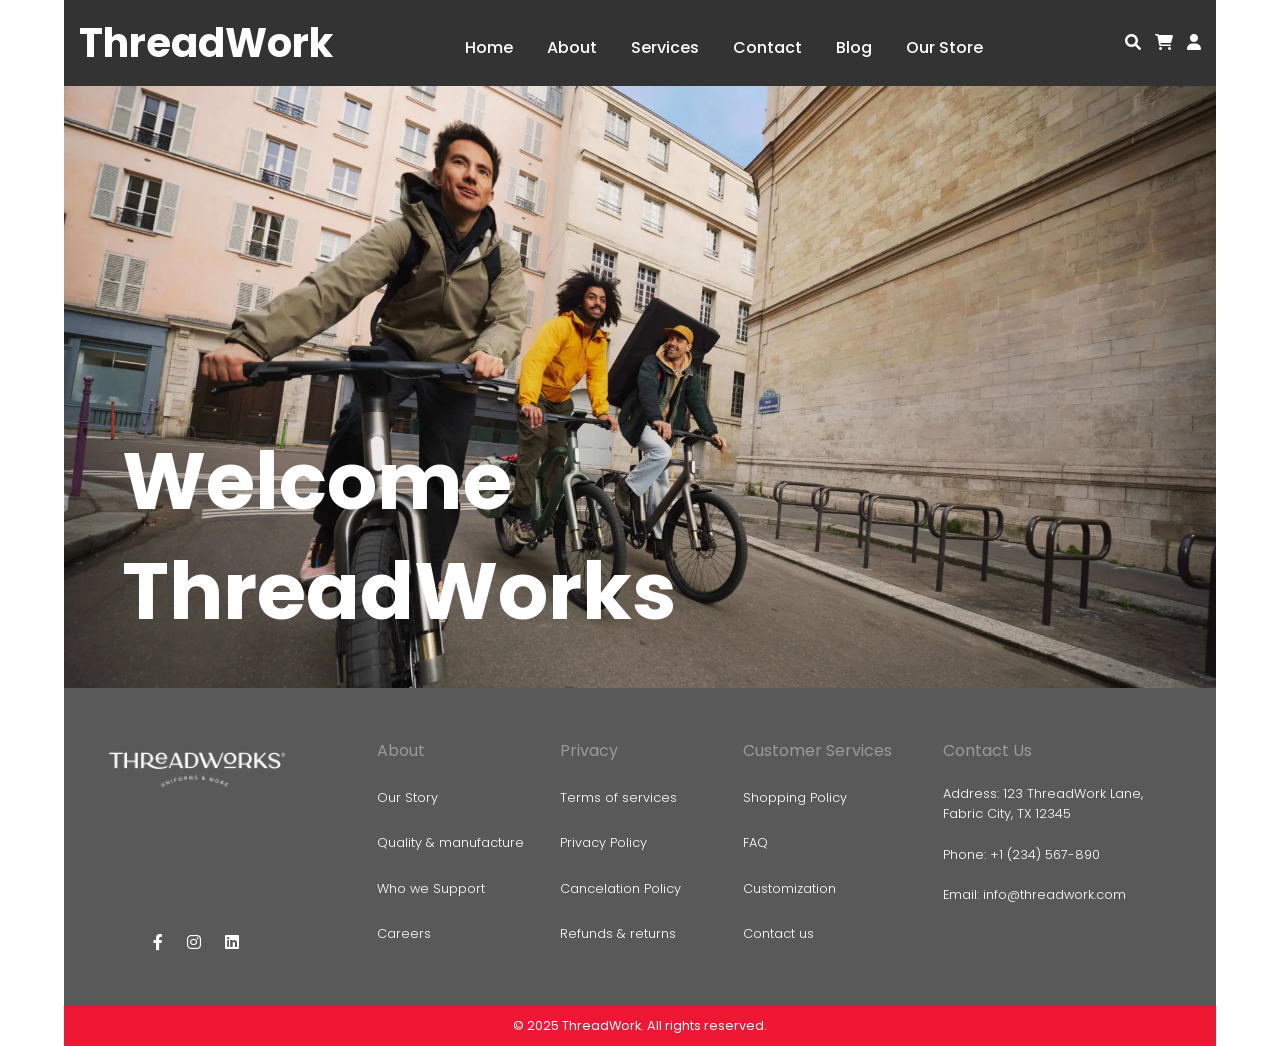
==== story.html @ 20a88190 "Updated code" ====
<!DOCTYPE html>
<html lang="en">
<head>
    <meta charset="UTF-8">
    <meta name="viewport" content="width=device-width, initial-scale=1.0">
    <title>Thread Work Final Project</title>
    <link rel="stylesheet" href="style.css">
    <link rel="stylesheet" href="../css/animate.css">
    <link rel="stylesheet" href="https://cdnjs.cloudflare.com/ajax/libs/font-awesome/6.0.0-beta3/css/all.min.css">
    <link rel="stylesheet" href="../css/owl.carousel.min.css">

    <link href="https://fonts.googleapis.com/css2?family=Poppins:wght@300;400;500;600;700&display=swap" rel="stylesheet">
    <link rel="icon" type="images/x-icon" href="images/favicon.ico">
    <script src="https://code.jquery.com/jquery-3.6.0.min.js"></script>
    <script src="../js/jquery.min.js"></script>
    <script type="text/javascript" src="../js/owl.carousel.js"></script>
</head>
<body>
    <!-- header section -->
  <div class="header-section">
    <div class="container">
      <header>
        <h1><a href="index.html">ThreadWork</a></h1>
        <nav>
            <ul>
                <li><a href="index.html">Home</a></li>
                <li><a href="#about">About</a></li>
                <li><a href="#services">Services</a></li>
                <li><a href="#contact">Contact</a></li>
                <li><a href="#blog">Blog</a></li>
                <li><a href="/store.html">Our Store</a></li>
                
            </ul>
        </nav>
        <div class="search-container">
            <a href="#search"><i class="fas fa-search"></i></a>
            <a href="#cart"><i class="fas fa-shopping-cart"></i></a>
            <a href="#profile"><i class="fas fa-user"></i></a>
        </div>
    </header>
  </div>
 </div>
<!-- Banner section -->
    <section class="banner-section">
        
        <div class="container">
            <div class="banner-image">
            <img src="images/bn5.webp" alt="ThreadWork Banner">
            </div>
             <div class="banner-content">
             <h1 class="animated-heading">Welcome <br>ThreadWorks</h1>
            </div>
        </div>
 </section>
 

 <!-- footer section -->
<footer>
    <div class="container">
        <div class="footer-content">
            <div class="footer-logo">
                <a href="/"> <img src="images/footerlogo.png" alt="ThreadWork Logo"></a>
                <div class="social-share">
                    <a href="#facebook"><i class="fab fa-facebook-f"></i></a>
                    <a href="#instagram"><i class="fab fa-instagram"></i></a>
                    <a href="#linkedin"><i class="fab fa-linkedin"></i></a>
                </div>
            </div>
            <div class="footer-menu-links">
                <div class="about-links">
                <h3>About</h3>
                <ul>
                    <li><a href="#our-story">Our Story</a></li>
                    <li><a href="#quality-manufacture">Quality & manufacture </a></li>
                    <li><a href="#who-we-support">Who we Support</a></li>
                    <li><a href="#careers">Careers</a></li>
                </ul>
            </div>
            <div class="privacy-links">
                <h3>Privacy</h3>
                <ul>
                    <li><a href="#terms-of-service">Terms of services</a></li>
                    <li><a href="#privacy-policy">Privacy Policy</a></li>
                        <li><a href="#cancellation-policy">Cancelation Policy</a></li>
                    <li><a href="#refunds-returns">Refunds & returns</a></li>
                </ul>
            </div>
            <div class="customer-services">
                <h3>Customer Services</h3>
                <ul>
                    <li><a href="#shopping-policy">Shopping Policy</a></li>
                    <li><a href="#faq">FAQ</a></li>
                    <li><a href="#customization">Customization</a></li>
                    <li><a href="#contact-us">Contact us</a></li>
                </ul>
            </div>
            </div>
            <div class="contact-details">
                <h3>Contact Us</h3>
                <p>Address: 123 ThreadWork Lane, Fabric City, TX 12345</p>
                <p>Phone: <a href="tel:+1234567890">+1 (234) 567-890</a></p>
                <p>Email: <a href="mailto:info@threadwork.com">info@threadwork.com</a></p>
            </div>
        </div>
    </div>
    <div class="container footer-bottom">
        <p>&copy; 2025 ThreadWork. All rights reserved.</p>
    </div>
</footer>

 <!-- Testmonial slider section js code -->
<script>
    $('#testimo').owlCarousel({
      items: 1,
      loop: true,
      margin: 0,
      autoplay: true,
      autoplaySpeed: 3500,
      dots: false,
      nav: true,
      animateOut: 'slideOutRight',
    animateIn: 'slideInRight',
      responsiveClass: true,
      responsive: {
        320: {
          items: 1,
          dots: true,
          nav: false,
        },
        480: {
          items: 1,
          dots: true,
          nav: false,
        },
        768: {
          items: 1
        },
        992: {
          items: 1
        },
        1200: {
          items: 1
        }
      }
    });
  
  </script>



<!-- hover images changes -->
<script>
  const listItems = document.querySelectorAll(".product-list li");
  const image = document.getElementById("product-preview");

  listItems.forEach(item => {
    item.addEventListener("mouseenter", () => {
      // Change image
      const imgPath = item.getAttribute("data-img");
      image.src = imgPath;

      // Handle active class
      listItems.forEach(li => li.classList.remove("active"));
      item.classList.add("active");
    });
  });
</script>




<!-- text animation -->
   <script>
    const heading = document.querySelector(".animated-heading");
    const text = heading.innerHTML.replace(/<br\s*\/?>/gi, '\n'); // handle <br> as \n
    heading.innerHTML = '';

    let delay = 0;
    text.split('').forEach(char => {
      if (char === '\n') {
        const br = document.createElement("span");
        br.className = "line-break";
        heading.appendChild(br);
      } else {
        const span = document.createElement("span");
        span.className = "letter";
        span.textContent = char === " " ? "\u00A0" : char; // non-breaking space
        span.style.animationDelay = `${delay}s`;
        delay += 0.1;
        heading.appendChild(span);
      }
    });
  </script>
</body>
</html>
---- style.css ----
body {
    font-family: 'Poppins', sans-serif;
    line-height: 1.6;
    margin: 0;
    padding: 0;
}
html {
    scroll-behavior: smooth;

}
*{
    margin: 0;
    padding: 0;
    box-sizing: border-box;
}
h1, h2, h3, h4, h5, h6,p, span, ul, li {
    margin: 0;
    padding: 0;
}
html {
    background-color: #fff;
}
a {
    text-decoration: none;
    color: inherit;
}
.container {
    width: 90%;
    max-width: 1300px;
    margin: auto;
    overflow: hidden;
}   
header {
    background: #333;
    color: #fff;
    padding: 10px 15px;
    display: flex;
    align-items: center;
    justify-content: space-between;
}
header h1 {
    text-align: center;
    font-size: 2.5em;
    margin: 0;
}
header nav {
    text-align: center;
    margin-top: 10px;
}
header nav ul {
    list-style: none;
    padding: 0;
}
header nav ul li {
    display: inline;
    margin: 0 15px;
}
header nav ul li a {
    color: #fff;
    font-weight: 500;
}

header nav ul li a:hover {
    color: #f0f0f0;
}
.search-container {
    text-align: center;
    margin: 20px 0;
}
.search-container a i {
    color: #fff;
    font-size: 1em;
}
.search-container a i:hover {
    color: #c7baba;
}

.search-container a {
    margin-left: 10px;
}


/* footer  css */
.footer-content {
    background: #595959;
    color: #fff;
    padding: 50px 0;
    display: flex;
    justify-content: space-between;
}
.footer-logo {
    width: 25%;
    align-items: center;
    display: flex;
    flex-direction: column;
    justify-content: space-between;
    padding: 0px 10px;
    text-align: center;
    margin-right: 20px;
}
.footer-logo img {
    width: 200px;
    max-width: 100%;
    height: auto;
}
.footer-logo a {
    color: #fff;
    font-size: 1em;
    font-weight: 600;
    margin-right: 20px;
}
.footer-logo a:hover {
    color: #c7baba;
}
.footer-menu-links {
    width: 50%;
    display: flex;
    justify-content: space-between;
    padding: 0 10px;
    
}
.footer-menu-links ul {
    list-style: none;
    padding: 0;
}
.footer-menu-links ul li {
    margin: 0;
    padding: 10px 0;

}

.footer-menu-links ul li a {
    color: #fff;
    font-size: .8em;
    font-weight: 300;
}
.footer-menu-links ul li a:hover {
    color: #c7baba;
}
.about-links, .privacy-links, .customer-services {
    width: 33%;
}
.footer-menu-links h3 {
    color: #9c9999;
    font-size: 1em;
    margin-bottom: 10px;
    font-weight: 400;
}
.contact-details {
    width: 25%;
    display: flex;
    flex-direction: column;
    justify-content: start;
    padding: 0 30px 0 10px;
}
.contact-details p {
    color: #fff;
    font-size: .8em;
    font-weight: 300;
    padding: 10px 0;
}
.contact-details h3 {
    color: #9c9999;
    font-size: 1em;
    margin-bottom: 10px;
    font-weight: 400;
}
.footer-bottom {
    background: #EF1733;
    color: #fff;
    text-align: center;
    padding: 10px 0;
    font-size: .8em;
}
.contact-details p a {
    color: #fff;
    text-decoration: none;
}
.contact-details p a:hover {
    color: #c7baba;
}

/* Banner section */
.banner-image img {
    width: 100%;
    height: auto;
    display: block;
    animation: name duration timing-function delay iteration-count direction fill-mode;
    animation: scrollingzoominout   2s ease-in-out;
}
@keyframes scrollingzoominout {
    0% {
        transform: scale(1.1);
    }
    100% {
        transform: scale(1);
    }
}
.banner-section .container{
    position: relative;
    
}
.banner-content {
    position: absolute;
    bottom: 0%;
    left: 0;
    transform: translate(5%, -30%);
    color: #fff;
    width: 100%;
}
 .banner-content h1 {
      font-size: 5em;
      line-height: 1em;
    overflow: hidden;
      display: flex;
      flex-wrap: wrap;
    }
 .line-break {
      flex-basis: 100%;
      height: 30px; /* space between lines */
    }
    .letter {
      opacity: 0;
      transform: translateY(100px);
      display: inline-block;
      animation: slideUp 0.8s forwards;
    }

    @keyframes slideUp {
      to {
        opacity: 1;
        transform: translateY(0);
      }
    }

    /* Discount Section */

.discount-row {
    display: flex;
    justify-content: space-between;
      background-image: url(images/bn5.webp);
    background-size: cover;
    background-position: center;
    background-repeat: no-repeat;
    border-top: 1px solid #ccc;

}
.discount-col {
    width: 50%;
    background-color: #F5F5F5;
    padding: 20px 30px;
    border-top-right-radius: 20px; 
    border-bottom-right-radius: 20px;
    box-shadow: 0 4px 8px rgba(0, 0, 0, 0.1);

}
.discount-image img {
    width: 100%;
    height: auto;
    display: block;
}
.discount-image {
    width: 50%;
}
.discount-text h2 {
    font-size: 3em;
    line-height: 1.2em;
    text-transform: uppercase;
    color: #5C5C5C;
}
.discount-text p {
    font-size: 2.6em;
    margin-bottom: 20px;
    color: #5C5C5C;
    text-transform: capitalize;
    line-height: 1.2em;
    margin-bottom: 20px;
}
.btn-text { 
    display: flex;
    align-items: center;
    gap: 20px;
}
.btn-text p {
    font-size: 1em;
    color: #5C5C5C;
    font-weight: 500;
}
.btn-text a i {
    margin-left: 5px;
}
.btn-text a {
    font-size: 0.8em;
    display: inline-block;
    background: #5C5C5C;
    color: #fff;
    padding: 8px 20px;
    border-radius: 50px;
    text-decoration: none;
    transition: ease 0.3s;
    white-space: nowrap;
}
.btn-text a:hover {
    background: #c7baba;
    cursor: pointer;
    transition: ease 0.3s;
}

/* Best Seller Section */
.best-seller-section {
    padding: 80px 40px;
}
.best-sale-row {
    display: flex;
    justify-content: space-between;
    flex-wrap: wrap;
}
.best-seller-item {
    width: 23%;
    margin-bottom: 30px;
    background: #F5F5F5;
    border-radius: 10px;
    text-align: center;
   
}
.best-seller-section h3 {
    font-size: 3em;
    line-height: 1.2em;
    text-transform: capitalize;
    color: #5C5C5C;
    margin-bottom: 30px;
}
.best-sale-content {
    padding: 20px;
}
.best-sale-content h4 {
    font-size: 1.2em;
    margin-bottom: 10px;
    color: #333;
}
.best-sale-content p {
    font-size: 1em;
    color: #F24A4A;
    margin-bottom: 4px;
}  
a.red {
    color: #F24A4A;
}
a.yellow {
    color: #D38A35;
}
a.blue {
    color: #4B6BB4;
}
a.brinjal {
    color: #8356AF;
}
.product-color {
    display: flex;
    align-items: center;
    justify-content: center;
    gap: 15px;
}

/* our product section */
.product-section {
  display: flex;
  align-items: flex-start;
 justify-content: space-between;
  font-family: sans-serif;
  padding: 0 50px;
}
.our-product-section h3 {
  font-size: 3em;
  line-height: 1.2em;
  text-transform: capitalize;
  color: #5C5C5C;
  margin-bottom: 30px;
  text-align: right;
  margin-right: 45px;
}
.product-list ul {
  list-style: none;
  padding: 0;
  margin: 0;
}

.product-list li {
  font-size: 2em;
  line-height: 1.2em;
  color: #aaa;
  font-weight: bold;
  margin-bottom: 20px;
  cursor: pointer;
  position: relative;
  transition: all 0.3s ease;
  padding-left: 20px;
}

.product-list li:hover,
.product-list li.active {
  color: #464646;
  font-weight: bold;
}

.product-list li:hover::before,
.product-list li.active::before {
  content: "»";
  position: absolute;
  left: 0;
  top: 0;
  color: #000;
}

.product-image img {
  width: 400px;
  height: auto;
  border-radius: 15px;
  object-fit: cover;
}
/* logo section */
.our-product-section {
    padding: 0 0 80px;
}
.logo-section {
  overflow: hidden;
  width: 95%;
  background: #fff;
  padding: 20px 50px;
  margin: 0 auto;
  border-bottom: 1px solid #ccc;
}

.logo-track {
  display: flex;
  width: max-content;
  animation: scrollMarquee 20s linear infinite;
}

.logo-track li {
  list-style: none;
  margin: 0 30px;
  flex: 0 0 auto;
}

.logo-track img {
  height: 60px;
  width: auto;
  display: block;
}

/* Marquee Animation */
@keyframes scrollMarquee {
  0% {
    transform: translateX(0%);
  }
  100% {
    transform: translateX(-50%);
  }
}
.logo-section:hover .logo-track {
  animation-play-state: paused;
}
/* strip section */
.strip-section {
   
    padding: 0px 40px 80px;
}

.strip-row {
    display: flex;
    align-items: center;
    flex-wrap: wrap;
    justify-content: space-between;
        padding: 60px 40px 35px;
        background-color: #F5F5F5;
}

.strip-col {
    width: calc(33% - 30px);
    margin: 0 15px 20px;
}
.strip-content {
    display: flex;
    gap: 20px;
}

.strip-icon i {
    color: #9D9D9D;
    font-size: 30px;
}
.strip-icon {
    padding: 30px;
    border-right: 2px solid #9D9D9D;
    height: 90px;
    border-radius: 50%;
}
.strip-text h4 {
    font-size: 18px;
    text-transform: capitalize;
    color: #5c5c5c;
    line-height: 1.3;
    margin-bottom: 10px;
    padding-right: 25%;
}
.strip-text p {
    font-size: 15px;
    color: #000;
    line-height: 1.4em;
    margin-bottom: 10px;
}
.product-btn a.btn-text {
    background-color: #9D9D9D;
}
.product-row {
    display: flex;
    align-items: center;
    margin-bottom: 30px;
}
.product-col {
    width: calc(50% - 30px);
    margin: 0 15px 20px;
}

.product-btn p {
    font-size: 15px;
    color: #000;
    line-height: 1.6em;
    margin-bottom: 30px;
    width: 60%;
}

/* our clients */
.brand-row {
    display: flex;
    align-items: center;
    padding: 40px 40px 80px;
    background-color: #F5F5F5;
}
.our-client-col {
    width: 30%;
}
.brand-col {
    width: 70%;
}
.all-heading h3 {
    font-size: 2em;
    color: #5C5C5C;
    margin-bottom: 20px;
}
.brand-col {
    display: flex;
    flex-wrap: wrap;
    gap: 20px;
}
.logo-client {
    display: flex;
    align-items: center;
    justify-content: center;
}
/* three images section */
.three-images-section {
    padding: 0 0 40px;
}

.three-images-row {
    display: flex;
    justify-content: space-between;
}

.image-col1 {
    width: 60%;
    padding: 0 15px;
}
.image-col2 {
    width: 40%;
    padding: 0px 0 0 8px;
}
.image-col img{
    width: 100%;
    border-radius: 10px;
    object-fit: cover;
    height: 300px;
    margin-bottom: 15px;
}
.image-col2 img {
    width: 100%;
    border-radius: 10px;
    object-fit: cover;
    height: 625px;
}
.image-col, .image-col2 {
    position:relative
}
.image-col h3, .image-col2 h3 {
    position: absolute;
    left: 20px;
    bottom: 33px;
    font-size: 2.5em;
    color: #fff;
    text-shadow: 0 0 5px black;
    line-height: 1.2em;
}


/* why threadworks */
.why-threadworks {
    padding: 40px 0;
}
.why-threadworks-row {
    display: flex;
    align-items: center;
    justify-content: space-between;
    padding: 50px 40px;
    background-color: #F5F5F5;
}
.why-threadworks-col {
    display: flex;
    align-items: center;
    justify-content: space-between;
}
.why-threadworks-col h3 {
    font-size: 2.5em;
    color: #5C5C5C;
    margin-bottom: 20px;
    line-height: 1.2em;
    font-weight: 600;
    width: 60%;
}
.why-threadworks-col p {
    font-size: 0.8em;
    color: #7D7D7D;
    line-height: 1.6em;
    font-weight: 400;
    width: 40%;
}
.why-threadworks-row2 {
    display: flex;
    align-items: center;
    justify-content: space-between;
    flex-wrap: wrap;
    background-color: #F5F5F5;
      padding: 0px 40px 50px;
}
.why-threadworks-col2 {
    width: 24%;
    margin-bottom: 30px;
    border-radius: 10px;
}
.thread-image img {
    width: 100%;
    border-radius: 10px;
    object-fit: cover;
    height: 350px;
    cursor: pointer;
}
.thread-image {
    position: relative;
}
.thread-image h4 {
    position: absolute;
    left: 20px;
    bottom: 20px;
    font-size: 1.2em;
    color: #fff;
    text-shadow: 0 0 5px black;
    line-height: 1.2em;
    width: 70%;
}
.thread-image:before {
    content: "";
    background: #ccccccdb;
    width: 100%;
    position: absolute;
    top: 0;
    left: 0;
    height: 98%;
    border-radius: 10px;
    transition: ease 1s;
    overflow: hidden;
}
.thread-image:hover:before {
    width: 0%;
    height: 0%;
    opacity: 0; 
    transition: ease 1s;
    overflow: hidden;
    cursor: pointer;
}

/* testimo section */
.testimonial-section {
    padding: 40px 0 30px;
}
.testimonial-row {
    display: flex;
    align-items: center;
    justify-content: space-between;
    padding: 50px 50px;
    background-color: #fff
}
.testimonial-col  {
    width:50%
}

.product-content p {
    font-size: 1.2em;
    color: #555;
    line-height: 1.6em;
    font-weight: 400;
    width: 80%;
    margin-bottom: 20px;
}
.test-icon i {
    font-size: 5em;
    color: #E6E6E6;
    margin-bottom: 15px;
}
.testimo-content h4 {
    font-size: 0.8em;
    color: #333;
    font-weight: 400;
    margin-bottom: 10px;
}
#testimo .owl-nav .owl-prev {
    color: #fff;
    position: absolute;
    height: 40px;
    top: 104%;
    left: 0%;
    border-radius: 50%;
    width: 40px;
    background: #595959;
}
#testimo .owl-nav .owl-next {
    color: #fff;
    position: absolute;
    height: 40px;
    top: 104%;
    left: 9%;
    border-radius: 50%;
    width: 40px;
    background: #595959;
}
#testimo .owl-nav .owl-prev span {
    font-size: 25px;
}
.name {
    font-size: 15px;
    font-weight: 400;
    color: #5c5c5c;
}

#testimo .owl-nav .owl-prev span {
    font-size: 25px;
}

#testimo .owl-nav .owl-next span {
    font-size: 25px;
}
@keyframes slideInRight {
    from {
      transform: translateX(100%);
      opacity: 0;
    }
    to {
      transform: translateX(0);
      opacity: 1;
    }
  }
  
  @keyframes slideOutRight {
    from {
      transform: translateX(0);
      opacity: 1;
    }
    to {
      transform: translateX(-100%);
      opacity: 0;
    }
  }
  
  .slideInRight {
    animation: slideInRight 0.6s ease both;
  }
  
  .slideOutRight {
    animation: slideOutRight 0.6s ease both;
  }
  #testimo button.owl-dot {
    background-color: #D9D9D9;
    width: 5px;
    height: 5px;
    display: flex;
    border-radius: 50px;
    margin: 0 3px;
    border: 1px solid #000;
}
#testimo .owl-dots {
    text-align: center;
    justify-content: center;
    display: flex;
    position: absolute;
    left: 22%;
    bottom: 23%;
}
#testimo button.owl-dot.active {
    background-color: #f5f5f5;
}
.common-heading h3 {
    font-size: 2.5em;
    color: #5C5C5C;
    margin-bottom: 20px;
    line-height: 1.2em;
    font-weight: 600;
    text-align: right;
}
.testimonial-image img {
    width: 100%;
    height: auto;
    border-radius: 10px;
    object-fit: cover;
    margin-bottom: 20px;
}
/* store map */
.store-location {
    margin-top: 30px;
    border: 1px solid #eee;
    border-radius: 10px;
    overflow: hidden;
}
.store-location iframe {
    width: 100%;
    height: 400px;
    border: none;
}
.store-content .common-heading h3 {
    text-align: left;
}
.our-store-section {
    padding: 0 0 50px;
}
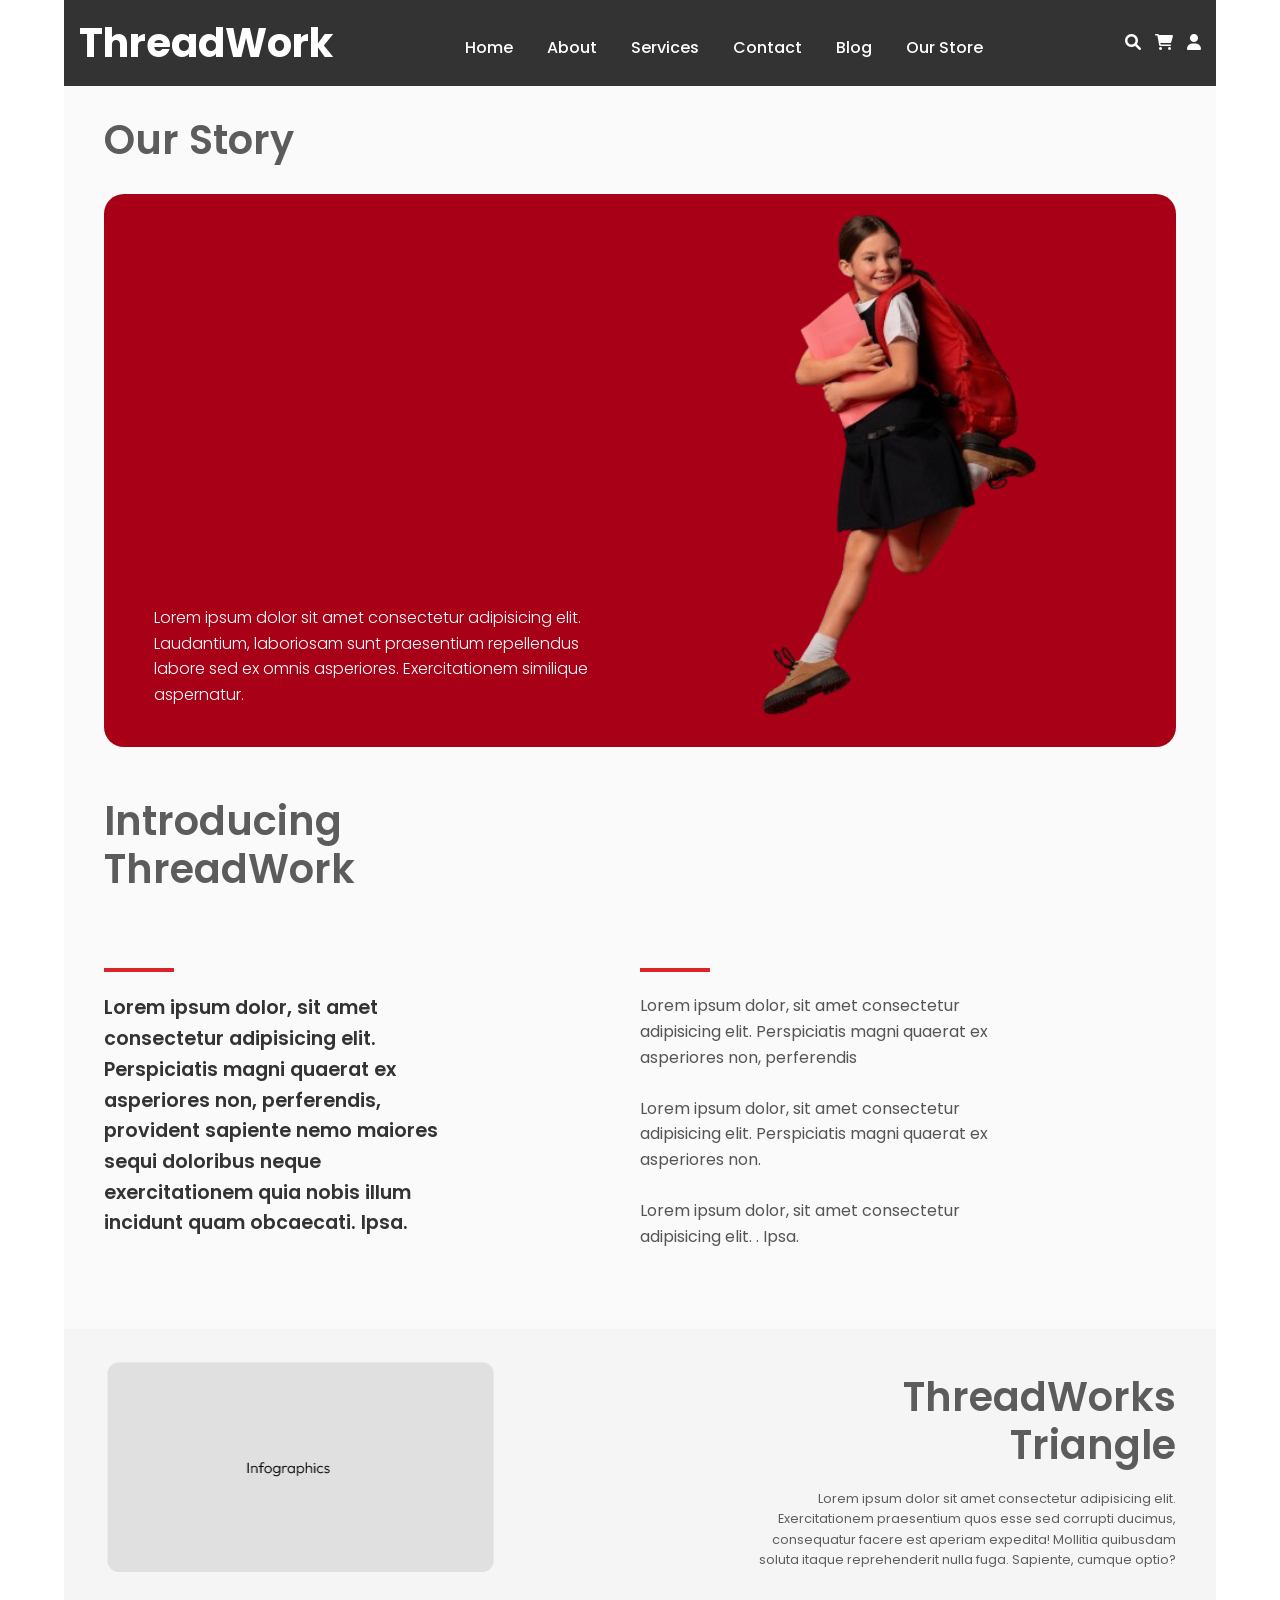
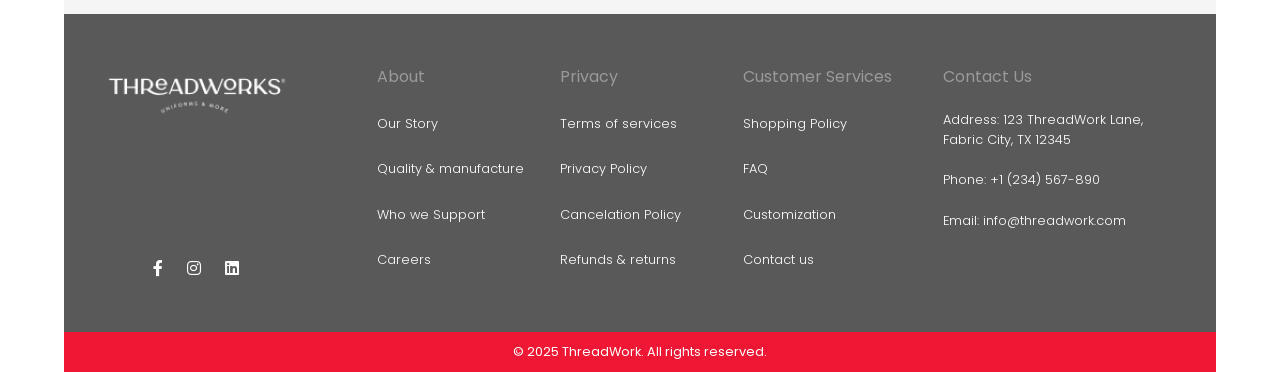
==== commit 9cfe9949: "story page added" ====
--- a/story.html
+++ b/story.html
@@ -40,19 +40,97 @@
     </header>
   </div>
  </div>
+
 <!-- Banner section -->
-    <section class="banner-section">
-        
-        <div class="container">
-            <div class="banner-image">
-            <img src="images/bn5.webp" alt="ThreadWork Banner">
-            </div>
-             <div class="banner-content">
-             <h1 class="animated-heading">Welcome <br>ThreadWorks</h1>
-            </div>
-        </div>
- </section>
- 
+  <div class="our-story-section">
+   <div class="container">
+    <div class="common-heading">
+         <h1>Our Story</h1>
+      </div>
+     <div class="story-banner-row">
+            <div class="story-bannner-content-col">
+                <div class="story-banner-content">
+                    <p>Lorem ipsum dolor sit amet consectetur adipisicing elit. Laudantium, laboriosam sunt praesentium repellendus labore sed ex omnis asperiores. Exercitationem similique aspernatur.</p>
+                </div>
+            </div>
+            <div class="story-banner-image-col">
+                <div class="story-banner-image">
+                    <img src="images/future.png" alt="banner">
+                </div>
+               
+            </div>
+        </div>
+<!-- introducing threadwork -->
+        <div class="introducing-threadwork">
+            <div class="common-heading">
+                <h2>Introducing <br>ThreadWork</h2>
+            </div>
+        <div class="thread-row">
+            <div class="thread-col">
+                <h3>Lorem ipsum dolor, sit amet consectetur adipisicing elit. Perspiciatis magni quaerat ex asperiores non, perferendis, provident sapiente nemo maiores sequi doloribus neque exercitationem quia nobis illum incidunt quam obcaecati. Ipsa.</h3>
+            </div>
+            <div class="thread-col">
+                <p>Lorem ipsum dolor, sit amet consectetur adipisicing elit. Perspiciatis magni quaerat ex asperiores non, perferendis<br><br>Lorem ipsum dolor, sit amet consectetur adipisicing elit. Perspiciatis magni quaerat ex asperiores non.<br><br>Lorem ipsum dolor, sit amet consectetur adipisicing elit. . Ipsa.</p>
+                
+            </div>
+        </div>
+        </div>
+    </div>
+ </div>
+   </div>
+  </div>
+
+  <!-- threadwork triangle section -->
+   <div class="thread-triangle-section">
+    <div class="container">
+        <div class="triangle-row">
+            <div class="triangle-col">
+                <div class="info-image">
+                    <img src="images/triangle.png" alt="triangle">
+                </div>
+            </div>
+             <div class="triangle-col">
+                <div class="triangle-content">
+                     <div class="common-heading">
+                        <h3>ThreadWorks <br>Triangle</h3>
+                    </div>
+                    <p>Lorem ipsum dolor sit amet consectetur adipisicing elit. Exercitationem praesentium quos esse sed corrupti ducimus, consequatur facere est aperiam expedita! Mollitia quibusdam soluta itaque reprehenderit nulla fuga. Sapiente, cumque optio?</p>
+                </div>
+            </div>
+        </div>
+    </div>
+   </div>
+
+
+
+
+
+
+
+
+
+
+
+
+
+
+
+
+
+
+
+
+
+
+
+
+
+
+
+
+
+
+
 
  <!-- footer section -->
 <footer>
--- a/style.css
+++ b/style.css
@@ -807,7 +807,7 @@
 #testimo button.owl-dot.active {
     background-color: #f5f5f5;
 }
-.common-heading h3 {
+.common-heading h3, .common-heading h1, .common-heading h2 {
     font-size: 2.5em;
     color: #5C5C5C;
     margin-bottom: 20px;
@@ -840,3 +840,124 @@
 .our-store-section {
     padding: 0 0 50px;
 }
+/* --------------------------------------------our story page--------------------------------------------- */
+
+/* story pages */
+.story-banner-row {
+    display: flex;
+    align-items: flex-end;
+    background-color: #A80016;
+    border-radius: 20px;
+}
+.story-bannner-content-col {
+    width: 50%;
+    padding-left: 30px;
+    padding-right: 20px;
+    height: 100%;
+}
+.story-banner-image-col {
+    width: 50%;
+    padding: 20px;
+    position: relative;
+}
+.story-banner-content p {
+    font-size: 16px;
+    color: #fff;
+    font-weight: 300;
+    line-height: 1.6em;
+    margin-bottom: 40px;
+}
+.story-banner-content {
+    padding: 0 20px;
+}
+.story-banner-image img {
+    width: 100%;
+    object-fit: contain;
+}
+.our-story-section .container{
+    background-color: #FAFAFA;
+    padding: 30px 40px;
+}
+.our-story-section .common-heading h1{
+    text-align: left;
+    margin-bottom: 30px;   
+}
+/* introducing threadwork */
+.introducing-threadwork {
+    padding: 30px 0;
+}
+.introducing-threadwork .common-heading h2 {
+    text-align: left;
+    margin-bottom:100px;
+    position: relative;
+    padding-right:30px;
+}
+.thread-row {
+    display: flex;
+    flex-wrap: wrap;
+}
+.thread-col {
+    width: 50%;
+    padding: 0 20px 0 0;
+}
+.thread-col p {
+     font-size: 1em;
+    color: #555;
+    line-height: 1.6em;
+    font-weight: 400;
+    position:relative;
+     width: 75%;
+}
+.thread-col h3 {
+     font-size: 1.2em;
+    color: #333;
+    line-height: 1.6em; 
+    padding-right:20px;
+    position:relative;
+    font-weight: 600;
+    width: 75%;
+}
+.thread-col h3:before, .thread-col p:before {
+    content: "";
+    background: #DB232A;
+    width: 70px;
+    height: 4px;
+    position: absolute;
+    top: -25px;
+    left: 0;
+}
+.introducing-threadwork {
+    padding: 50px 0;
+}
+
+/* threadwork triangle section */
+
+.thread-triangle-section .container {
+    background-color: #F5F5F5;
+        padding: 30px 40px;
+}
+.triangle-row {
+    display: flex;
+    align-items: center;
+}
+.triangle-col {
+    width: 50%;
+}
+.info-image img {
+    max-width: 100%;
+    object-fit: contain;
+
+}
+.triangle-content p {
+    font-size: 0.8em;
+    line-height: 1.6em;
+    text-align: right;
+    color:#5c5f5c;
+    width:80%;
+
+}
+.triangle-content {
+    display: flex;
+    flex-direction: column;
+    align-items: self-end;
+}
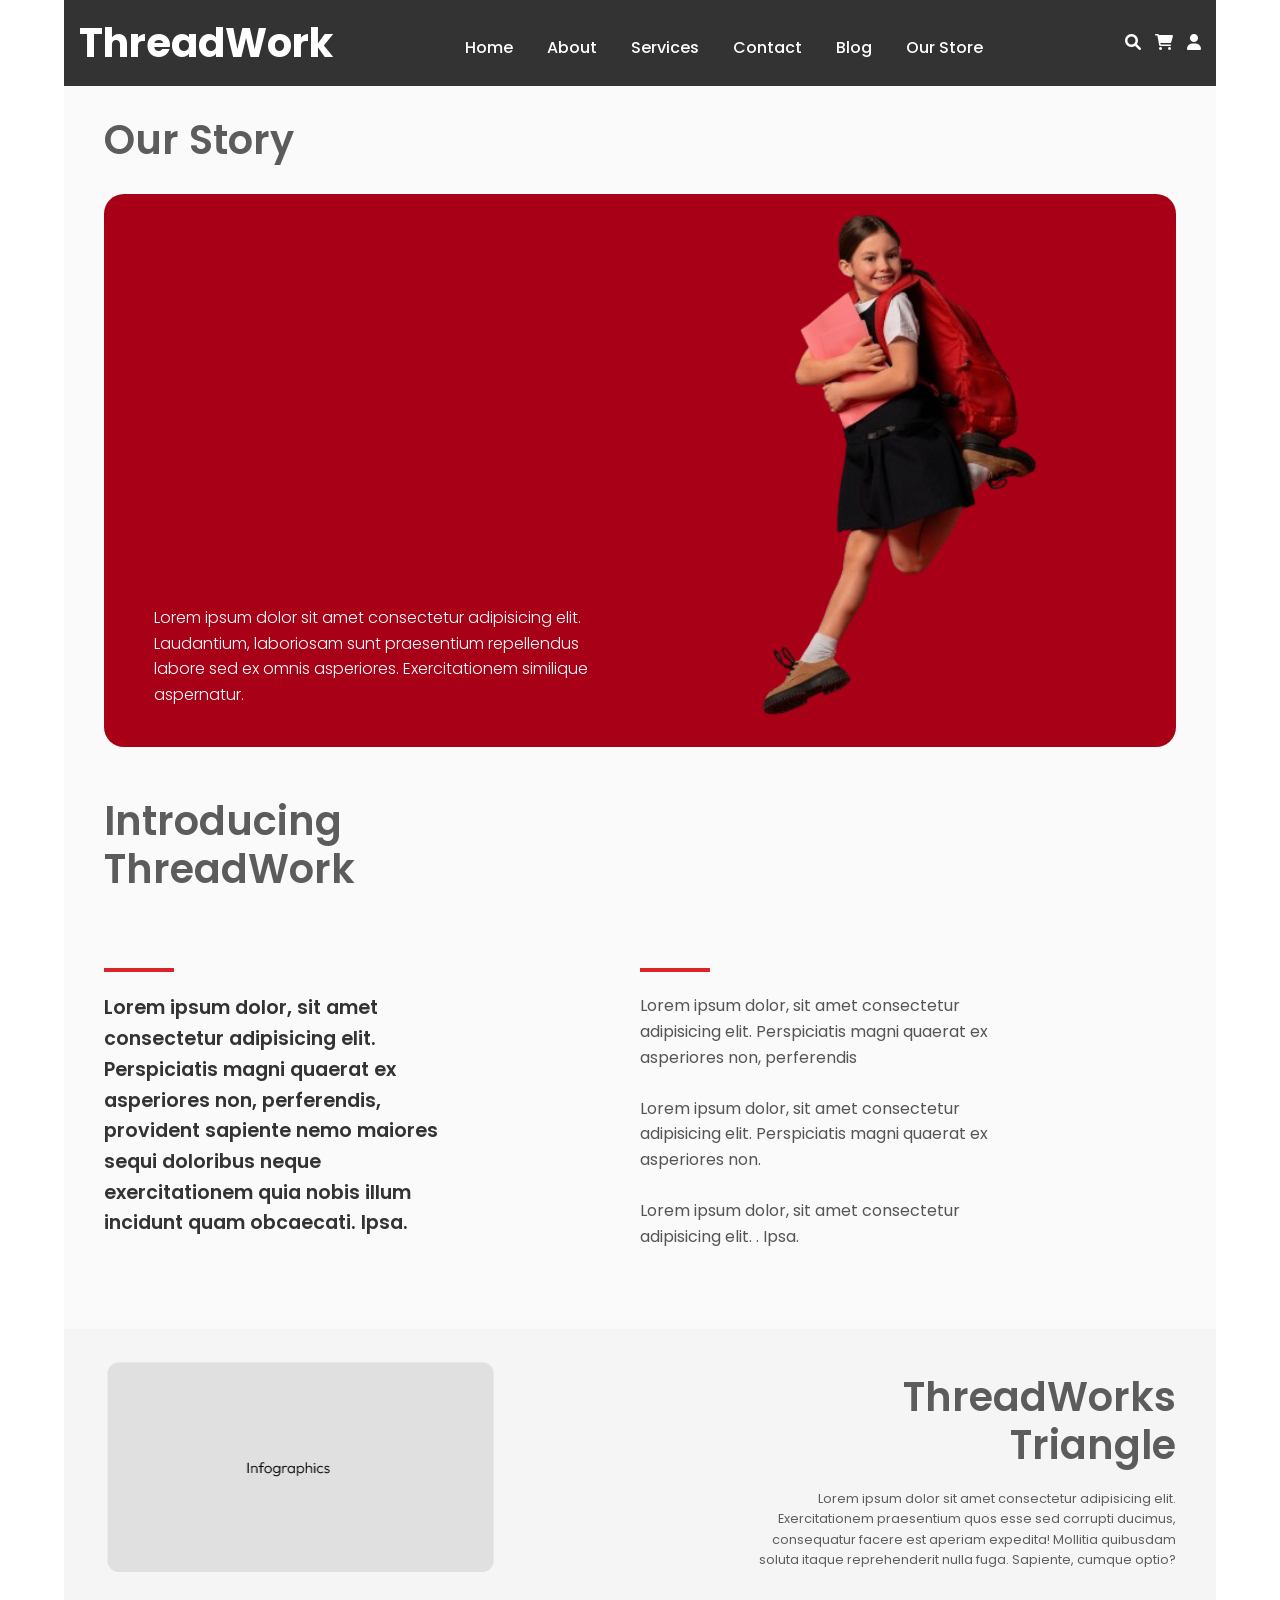
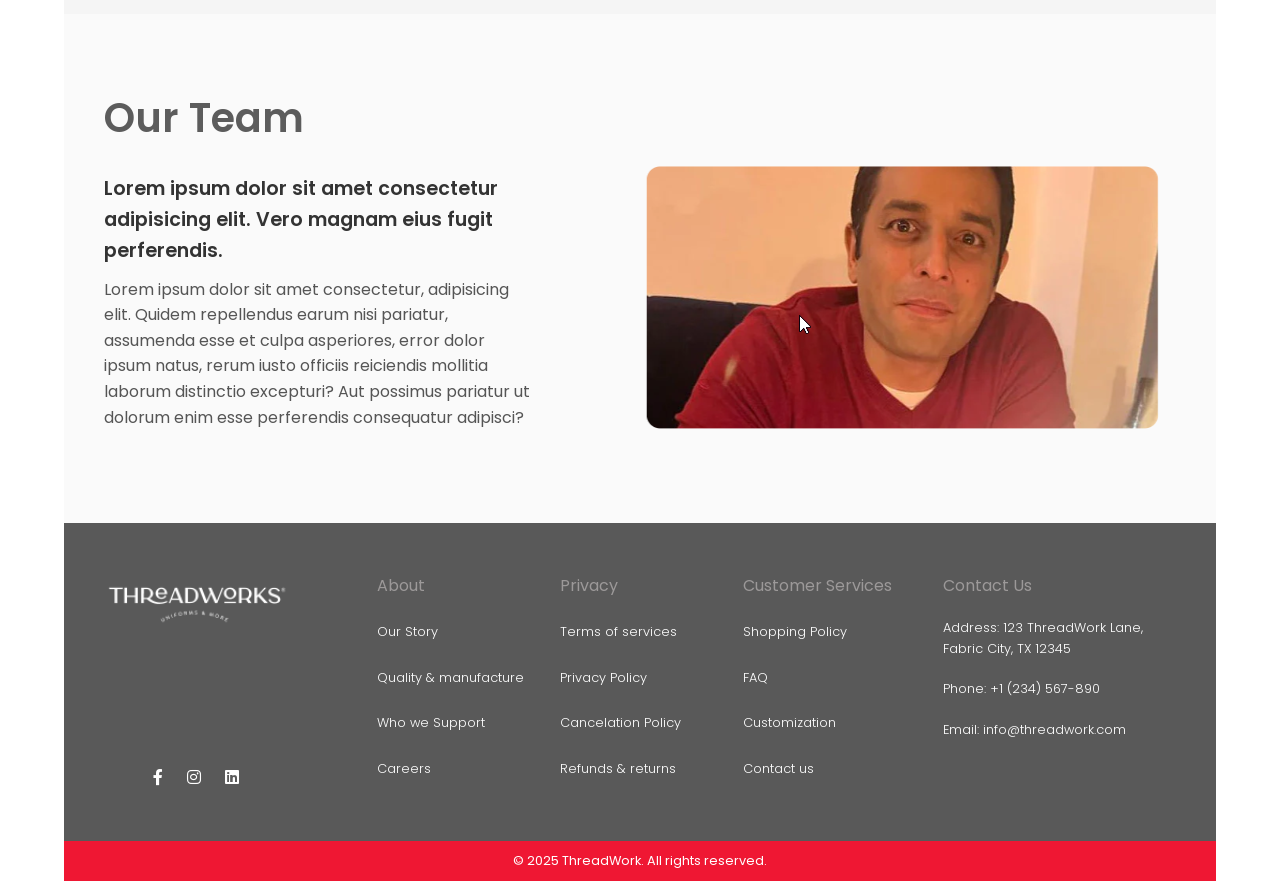
==== commit 73972554: "Updated code" ====
--- a/story.html
+++ b/story.html
@@ -102,7 +102,28 @@
    </div>
 
 
-
+<!-- our team  section -->
+ <div class="our-team-section">
+    <div class="container">
+        <div class="common-heading">
+                        <h3>Our Team</h3>
+          </div>
+        <div class="our-team-row">
+            <div class="our-team-col">
+                <div class="team-content">
+                    
+                    <h4>Lorem ipsum dolor sit amet consectetur adipisicing elit. Vero magnam eius fugit perferendis.</h4>
+                    <p>Lorem ipsum dolor sit amet consectetur, adipisicing elit. Quidem repellendus earum nisi pariatur, assumenda esse et culpa asperiores, error dolor ipsum natus, rerum iusto officiis reiciendis mollitia laborum distinctio excepturi? Aut possimus pariatur ut dolorum enim esse perferendis consequatur adipisci?</p>
+                </div>
+            </div>
+            <div class="our-team-col">
+                <div class="team-image">
+                    <img src="images/team-member.png" alt="team-member">
+                </div>
+            </div>
+        </div>
+    </div>
+ </div>
 
 
 
--- a/style.css
+++ b/style.css
@@ -960,4 +960,40 @@
     display: flex;
     flex-direction: column;
     align-items: self-end;
+}
+
+/* our-team-section */
+
+.our-team-section .container {
+    background-color: #FAFAFA;
+    padding: 80px 40px;
+}
+.our-team-row {
+    display: flex;
+    align-items: center;
+
+}
+.our-team-col {
+    width: 50%;
+}
+.team-content {
+    width: 80%;
+}
+.our-team-section .common-heading h3 {
+   text-align: left;
+}
+.team-content h4 {
+    font-size: 1.2em;
+    color: #333;
+    margin-bottom: 10px;
+    font-weight: 600;
+}
+.team-content p {
+    font-size: 1em;
+    color: #555;
+    line-height: 1.6em;
+}
+.team-image img {
+    max-width: 100%;
+    object-fit: cover;
 }
